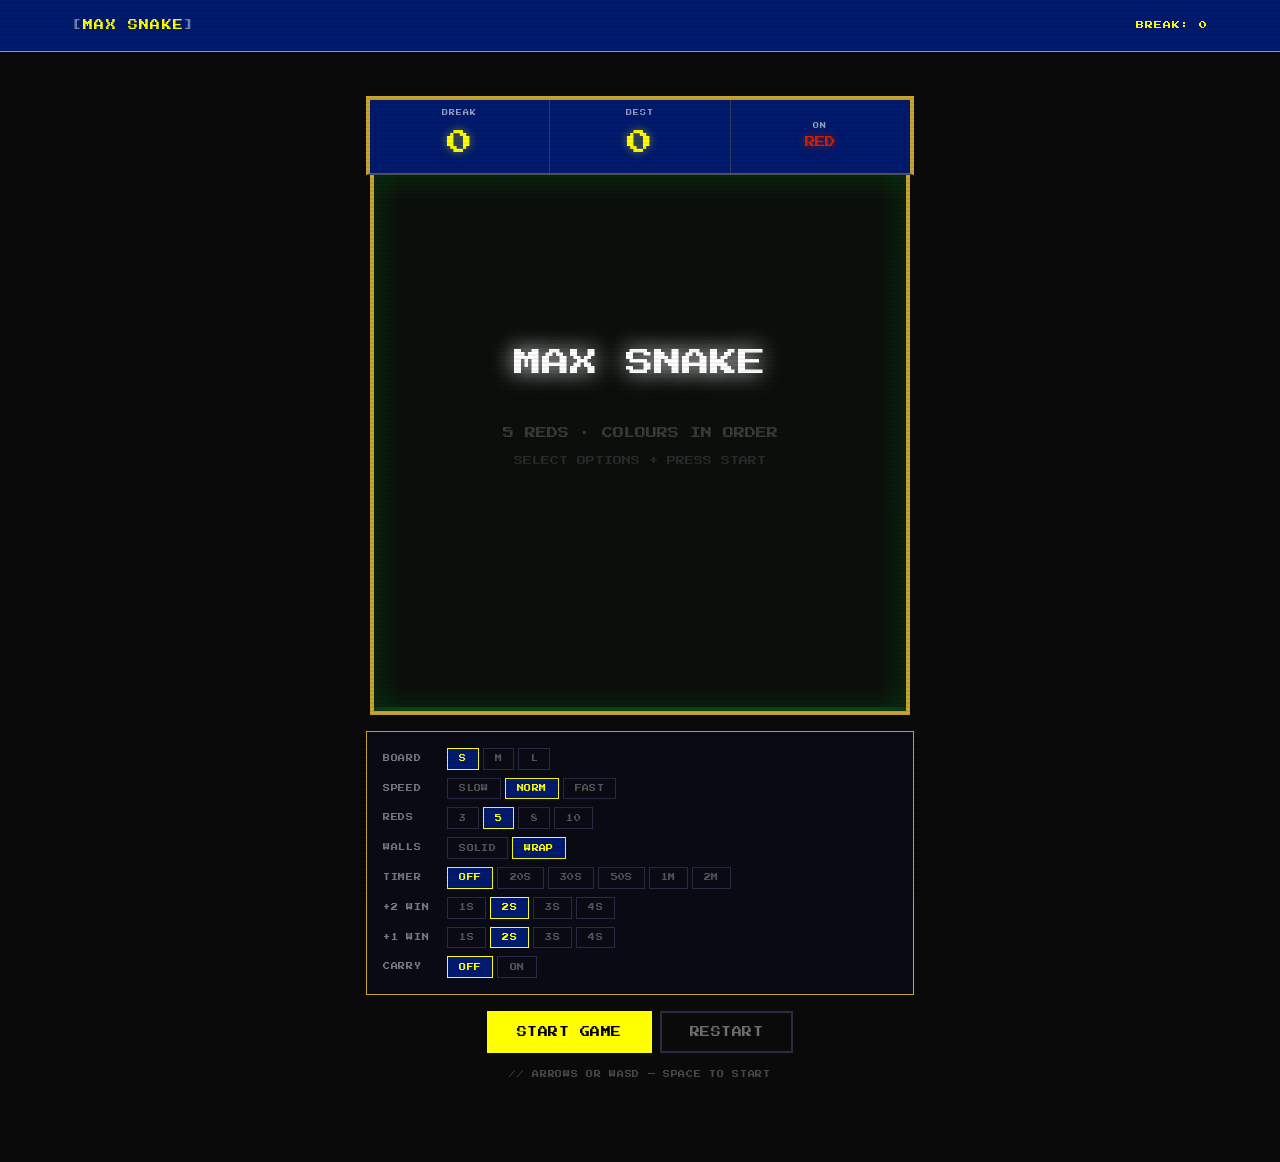
==== game.html @ b9a15874 "Add carry-over snake length between frames (CARRY setting) New CARRY OFF/ON setting in the settings " ====
<!DOCTYPE html>
<html lang="en">
<head>
  <meta charset="UTF-8">
  <meta name="viewport" content="width=device-width, initial-scale=1.0, user-scalable=no">
  <meta name="description" content="Play MAX SNAKE — snooker-themed snake game for web and mobile.">
  <title>MAX SNAKE — Play</title>
  <link rel="preconnect" href="https://fonts.googleapis.com">
  <link rel="preconnect" href="https://fonts.gstatic.com" crossorigin>
  <link href="https://fonts.googleapis.com/css2?family=Press+Start+2P&family=Roboto+Mono:wght@300;400;500&display=swap" rel="stylesheet">
  <link rel="stylesheet" href="styles.css">
  <link rel="stylesheet" href="game.css">
</head>
<body class="game-page">

  <header class="site-header site-header--scrolled" role="banner">
    <nav class="nav-container" aria-label="Game navigation">
      <a href="index.html" class="nav-logo" aria-label="Back to home">
        <span class="logo-bracket">[</span>MAX SNAKE<span class="logo-bracket">]</span>
      </a>
      <div class="nav-game-score" aria-live="polite">
        BREAK: <span id="nav-score-val">0</span>
      </div>
    </nav>
  </header>

  <main class="game-main">
    <div class="game-wrapper">

      <div class="score-bar">
        <div class="score-item">
          <span class="score-label">BREAK</span>
          <span class="score-value" id="score-val">0</span>
        </div>
        <div class="score-item">
          <span class="score-label">BEST</span>
          <span class="score-value" id="hi-val">0</span>
        </div>
        <div class="score-item">
          <span class="score-label">ON</span>
          <span class="score-value score-value--on" id="on-val">RED</span>
        </div>
      </div>

      <div class="canvas-wrap">
        <canvas id="game-canvas" aria-label="Snake game board"></canvas>
      </div>

      <div class="settings-panel">
        <div class="setting-row">
          <span class="setting-label">BOARD</span>
          <div class="setting-options" role="group" aria-label="Board size">
            <button class="setting-btn setting-btn--active" data-setting="size" data-value="small">S</button>
            <button class="setting-btn" data-setting="size" data-value="medium">M</button>
            <button class="setting-btn" data-setting="size" data-value="large">L</button>
          </div>
        </div>
        <div class="setting-row">
          <span class="setting-label">SPEED</span>
          <div class="setting-options" role="group" aria-label="Game speed">
            <button class="setting-btn" data-setting="speed" data-value="slow">SLOW</button>
            <button class="setting-btn setting-btn--active" data-setting="speed" data-value="normal">NORM</button>
            <button class="setting-btn" data-setting="speed" data-value="fast">FAST</button>
          </div>
        </div>
        <div class="setting-row">
          <span class="setting-label">REDS</span>
          <div class="setting-options" role="group" aria-label="Number of reds">
            <button class="setting-btn" data-setting="reds" data-value="3">3</button>
            <button class="setting-btn setting-btn--active" data-setting="reds" data-value="5">5</button>
            <button class="setting-btn" data-setting="reds" data-value="8">8</button>
            <button class="setting-btn" data-setting="reds" data-value="10">10</button>
          </div>
        </div>
        <div class="setting-row">
          <span class="setting-label">WALLS</span>
          <div class="setting-options" role="group" aria-label="Wall behaviour">
            <button class="setting-btn" data-setting="walls" data-value="solid">SOLID</button>
            <button class="setting-btn setting-btn--active" data-setting="walls" data-value="wrap">WRAP</button>
          </div>
        </div>
        <div class="setting-row">
          <span class="setting-label">TIMER</span>
          <div class="setting-options" role="group" aria-label="Countdown timer">
            <button class="setting-btn setting-btn--active" data-setting="timer" data-value="0">OFF</button>
            <button class="setting-btn" data-setting="timer" data-value="20">20S</button>
            <button class="setting-btn" data-setting="timer" data-value="30">30S</button>
            <button class="setting-btn" data-setting="timer" data-value="50">50S</button>
            <button class="setting-btn" data-setting="timer" data-value="60">1M</button>
            <button class="setting-btn" data-setting="timer" data-value="120">2M</button>
          </div>
        </div>
        <div class="setting-row">
          <span class="setting-label">+2 WIN</span>
          <div class="setting-options" role="group" aria-label="+2 bonus window in seconds">
            <button class="setting-btn" data-setting="speedT1" data-value="1">1S</button>
            <button class="setting-btn setting-btn--active" data-setting="speedT1" data-value="2">2S</button>
            <button class="setting-btn" data-setting="speedT1" data-value="3">3S</button>
            <button class="setting-btn" data-setting="speedT1" data-value="4">4S</button>
          </div>
        </div>
        <div class="setting-row">
          <span class="setting-label">+1 WIN</span>
          <div class="setting-options" role="group" aria-label="+1 bonus window in seconds">
            <button class="setting-btn" data-setting="speedT2" data-value="1">1S</button>
            <button class="setting-btn setting-btn--active" data-setting="speedT2" data-value="2">2S</button>
            <button class="setting-btn" data-setting="speedT2" data-value="3">3S</button>
            <button class="setting-btn" data-setting="speedT2" data-value="4">4S</button>
          </div>
        </div>
        <div class="setting-row">
          <span class="setting-label">CARRY</span>
          <div class="setting-options" role="group" aria-label="Carry snake length between frames">
            <button class="setting-btn setting-btn--active" data-setting="carry" data-value="off">OFF</button>
            <button class="setting-btn" data-setting="carry" data-value="on">ON</button>
          </div>
        </div>
      </div>

      <div class="game-controls">
        <button class="btn btn--primary" id="action-btn">START GAME</button>
        <button class="btn btn--ghost" id="restart-btn" hidden>RESTART</button>
      </div>

      <div class="dpad" aria-label="Directional controls">
        <button class="dpad-btn dpad-up"    data-dir="up"    aria-label="Move up">&#9650;</button>
        <button class="dpad-btn dpad-left"  data-dir="left"  aria-label="Move left">&#9668;</button>
        <button class="dpad-btn dpad-right" data-dir="right" aria-label="Move right">&#9658;</button>
        <button class="dpad-btn dpad-down"  data-dir="down"  aria-label="Move down">&#9660;</button>
      </div>

      <p class="kb-hint">// ARROWS OR WASD &mdash; SPACE TO START</p>

    </div>
  </main>

  <script src="game.js"></script>
</body>
</html>
---- styles.css ----
/* ============================================================
   Design Tokens
   ============================================================ */
:root {
  --color-bg:         #0a0a0a;
  --color-surface:    #111111;
  --color-surface-2:  #1a1a1a;
  --color-border:     #222222;
  --color-snake:      #00ff41;
  --color-snake-dim:  #00cc33;
  --color-accent:     #ff4136;
  --color-cyan:       #00aaff;
  --color-text:       #e8e8e8;
  --color-text-muted: #666666;

  --font-pixel: 'Press Start 2P', monospace;
  --font-body:  'Roboto Mono', monospace;

  --space-xs:  0.25rem;
  --space-sm:  0.5rem;
  --space-md:  1rem;
  --space-lg:  2rem;
  --space-xl:  4rem;
  --space-2xl: 8rem;

  --max-width:   1200px;
  --nav-height:  64px;

  --glow-snake:  0 0 8px var(--color-snake), 0 0 24px rgba(0, 255, 65, 0.4);
  --glow-accent: 0 0 8px var(--color-accent), 0 0 24px rgba(255, 65, 54, 0.4);

  --transition-fast: 150ms ease;
  --transition-base: 300ms ease;
}

/* ============================================================
   Reset & Base
   ============================================================ */
*, *::before, *::after {
  box-sizing: border-box;
  margin: 0;
  padding: 0;
}

html {
  scroll-behavior: smooth;
  font-size: 16px;
}

body {
  background-color: var(--color-bg);
  color: var(--color-text);
  font-family: var(--font-body);
  font-weight: 400;
  line-height: 1.7;
  -webkit-font-smoothing: antialiased;
  overflow-x: hidden;
  position: relative;
}

/* Scanline texture overlay */
body::before {
  content: '';
  position: fixed;
  inset: 0;
  background: repeating-linear-gradient(
    to bottom,
    transparent,
    transparent 2px,
    rgba(0, 0, 0, 0.06) 2px,
    rgba(0, 0, 0, 0.06) 4px
  );
  pointer-events: none;
  z-index: 999;
}

img, canvas {
  display: block;
  max-width: 100%;
}

a {
  color: var(--color-snake);
  text-decoration: none;
  transition: color var(--transition-fast), text-shadow var(--transition-fast);
}

a:hover,
a:focus-visible {
  color: #fff;
  text-shadow: var(--glow-snake);
}

a:focus-visible {
  outline: 2px solid var(--color-snake);
  outline-offset: 3px;
}

ul { list-style: none; }

.sr-only {
  position: absolute;
  width: 1px;
  height: 1px;
  padding: 0;
  margin: -1px;
  overflow: hidden;
  clip: rect(0, 0, 0, 0);
  white-space: nowrap;
  border: 0;
}

/* ============================================================
   Layout Utilities
   ============================================================ */
.container {
  width: 100%;
  max-width: var(--max-width);
  margin-inline: auto;
  padding-inline: var(--space-lg);
}

/* ============================================================
   Buttons
   ============================================================ */
.btn {
  display: inline-block;
  font-family: var(--font-pixel);
  font-size: 0.625rem;
  letter-spacing: 0.05em;
  padding: 0.875rem 1.75rem;
  border: 2px solid transparent;
  cursor: pointer;
  transition:
    box-shadow var(--transition-fast),
    transform var(--transition-fast),
    background-color var(--transition-fast);
  text-align: center;
  line-height: 1;
}

.btn--primary {
  background-color: var(--color-snake);
  color: #000;
  border-color: var(--color-snake);
}

.btn--primary:hover,
.btn--primary:focus-visible {
  box-shadow: var(--glow-snake);
  transform: translateY(-2px);
  color: #000;
  text-shadow: none;
}

.btn--primary:focus-visible {
  outline: 2px solid #fff;
  outline-offset: 3px;
}

.btn--primary:active {
  transform: translateY(0);
}

.btn--outline {
  background: transparent;
  color: var(--color-snake);
  border-color: var(--color-snake);
}

.btn--outline:hover,
.btn--outline:focus-visible {
  background: rgba(0, 255, 65, 0.08);
  box-shadow: var(--glow-snake);
  transform: translateY(-2px);
  color: var(--color-snake);
  text-shadow: none;
}

.btn--outline:active {
  transform: translateY(0);
}

/* ============================================================
   Navigation
   ============================================================ */
.site-header {
  position: fixed;
  top: 0;
  left: 0;
  right: 0;
  z-index: 100;
  height: var(--nav-height);
  display: flex;
  align-items: center;
  border-bottom: 1px solid transparent;
  transition:
    background-color var(--transition-base),
    border-color var(--transition-base),
    backdrop-filter var(--transition-base),
    height var(--transition-base);
}

.site-header--scrolled {
  background-color: rgba(10, 10, 10, 0.92);
  border-color: var(--color-border);
  backdrop-filter: blur(8px);
  -webkit-backdrop-filter: blur(8px);
  height: 52px;
}

.nav-container {
  display: flex;
  align-items: center;
  justify-content: space-between;
  width: 100%;
  max-width: var(--max-width);
  margin-inline: auto;
  padding-inline: var(--space-lg);
}

.nav-logo {
  font-family: var(--font-pixel);
  font-size: 0.625rem;
  color: var(--color-snake);
  letter-spacing: 0.1em;
  text-shadow: var(--glow-snake);
  white-space: nowrap;
}

.logo-bracket {
  color: var(--color-text-muted);
}

.nav-links {
  display: none;
  gap: var(--space-lg);
}

.nav-links a {
  font-family: var(--font-pixel);
  font-size: 0.5rem;
  letter-spacing: 0.1em;
  color: var(--color-text-muted);
  text-transform: uppercase;
  transition: color var(--transition-fast);
}

.nav-links a:hover,
.nav-links a:focus-visible {
  color: var(--color-snake);
  text-shadow: var(--glow-snake);
}

.nav-toggle {
  display: flex;
  flex-direction: column;
  justify-content: space-between;
  width: 24px;
  height: 18px;
  background: none;
  border: none;
  cursor: pointer;
  padding: 0;
}

.hamburger-line {
  display: block;
  width: 100%;
  height: 2px;
  background-color: var(--color-snake);
  transition: transform var(--transition-base), opacity var(--transition-base);
}

.nav-toggle[aria-expanded="true"] .hamburger-line:nth-child(1) {
  transform: translateY(8px) rotate(45deg);
}
.nav-toggle[aria-expanded="true"] .hamburger-line:nth-child(2) {
  opacity: 0;
}
.nav-toggle[aria-expanded="true"] .hamburger-line:nth-child(3) {
  transform: translateY(-8px) rotate(-45deg);
}

/* Mobile nav open state */
.nav-links--open {
  display: flex;
  flex-direction: column;
  position: fixed;
  top: var(--nav-height);
  left: 0;
  right: 0;
  background-color: var(--color-surface);
  border-bottom: 1px solid var(--color-border);
  padding: var(--space-lg);
  gap: var(--space-lg);
  z-index: 99;
}

@media (min-width: 768px) {
  .nav-links {
    display: flex;
  }
  .nav-toggle {
    display: none;
  }
  .nav-links--open {
    position: static;
    flex-direction: row;
    background: none;
    border: none;
    padding: 0;
  }
}

/* ============================================================
   Hero
   ============================================================ */
.hero {
  min-height: 100vh;
  padding-top: var(--nav-height);
  display: grid;
  grid-template-columns: 1fr;
  align-items: center;
  gap: var(--space-xl);
  max-width: var(--max-width);
  margin-inline: auto;
  padding-inline: var(--space-lg);
  padding-bottom: var(--space-xl);
}

.hero-content {
  display: flex;
  flex-direction: column;
  align-items: flex-start;
  gap: var(--space-md);
}

.hero-eyebrow {
  font-family: var(--font-pixel);
  font-size: 0.5rem;
  color: var(--color-text-muted);
  letter-spacing: 0.15em;
}

.hero-title {
  font-family: var(--font-pixel);
  font-size: clamp(1.75rem, 6vw, 4rem);
  color: var(--color-snake);
  text-shadow: var(--glow-snake);
  letter-spacing: 0.05em;
  line-height: 1.4;
}

.hero-tagline {
  font-family: var(--font-pixel);
  font-size: clamp(0.625rem, 2vw, 0.875rem);
  color: var(--color-text);
  line-height: 1.8;
}

.accent {
  color: var(--color-accent);
  text-shadow: var(--glow-accent);
}

.hero-sub {
  font-size: 0.875rem;
  color: var(--color-text-muted);
  font-weight: 300;
}

.hero-actions {
  display: flex;
  flex-wrap: wrap;
  gap: var(--space-sm);
  margin-top: var(--space-sm);
}

.hero-canvas-wrapper {
  width: 100%;
  height: 280px;
  border: 1px solid var(--color-border);
  position: relative;
  overflow: hidden;
}

.hero-canvas-wrapper::after {
  content: '';
  position: absolute;
  inset: 0;
  background:
    linear-gradient(to right, var(--color-bg) 0%, transparent 5%),
    linear-gradient(to left, var(--color-bg) 0%, transparent 5%),
    linear-gradient(to bottom, var(--color-bg) 0%, transparent 5%),
    linear-gradient(to top, var(--color-bg) 0%, transparent 5%);
  pointer-events: none;
}

#snake-canvas {
  width: 100%;
  height: 100%;
}

@media (min-width: 768px) {
  .hero {
    grid-template-columns: 1fr 1fr;
    padding-bottom: 0;
  }

  .hero-canvas-wrapper {
    height: 420px;
  }
}

@media (min-width: 1024px) {
  .hero-canvas-wrapper {
    height: 500px;
  }
}

/* ============================================================
   Features
   ============================================================ */
.features {
  padding-block: var(--space-2xl);
  border-top: 1px solid var(--color-border);
}

.section-title {
  font-family: var(--font-pixel);
  font-size: clamp(0.75rem, 2.5vw, 1rem);
  color: var(--color-text-muted);
  letter-spacing: 0.2em;
  margin-bottom: var(--space-xl);
  text-align: center;
}

.features-grid {
  display: grid;
  grid-template-columns: repeat(auto-fit, minmax(240px, 1fr));
  gap: var(--space-md);
}

.feature-card {
  background: var(--color-surface);
  border: 1px solid var(--color-border);
  padding: var(--space-lg);
  display: flex;
  flex-direction: column;
  gap: var(--space-md);
  transition:
    border-color var(--transition-base),
    box-shadow var(--transition-base),
    transform var(--transition-base);
  opacity: 0;
  transform: translateY(24px);
}

.feature-card.visible {
  opacity: 1;
  transform: translateY(0);
}

.feature-card:hover {
  border-color: var(--color-snake);
  box-shadow: 0 0 0 1px var(--color-snake), var(--glow-snake);
  transform: translateY(-4px);
}

.feature-icon {
  font-size: 1.25rem;
  color: var(--color-snake);
  text-shadow: var(--glow-snake);
}

.feature-card h3 {
  font-family: var(--font-pixel);
  font-size: 0.625rem;
  color: var(--color-text);
  letter-spacing: 0.1em;
  line-height: 1.6;
}

.feature-card p {
  font-size: 0.8125rem;
  color: var(--color-text-muted);
  font-weight: 300;
  line-height: 1.8;
}

/* ============================================================
   CTA / Countdown
   ============================================================ */
.cta-section {
  padding-block: var(--space-2xl);
  border-top: 1px solid var(--color-border);
  text-align: center;
}

.cta-label {
  font-family: var(--font-pixel);
  font-size: 0.5rem;
  color: var(--color-text-muted);
  letter-spacing: 0.15em;
  margin-bottom: var(--space-lg);
}

.countdown {
  display: flex;
  align-items: center;
  justify-content: center;
  gap: var(--space-sm);
  margin-bottom: var(--space-xl);
  flex-wrap: wrap;
}

.countdown-unit {
  display: flex;
  flex-direction: column;
  align-items: center;
  gap: var(--space-xs);
}

.countdown-number {
  font-family: var(--font-pixel);
  font-size: clamp(1.75rem, 5vw, 3.5rem);
  color: var(--color-snake);
  text-shadow: var(--glow-snake);
  display: block;
  min-width: 2ch;
  text-align: center;
  line-height: 1.2;
}

.countdown-label {
  font-family: var(--font-pixel);
  font-size: 0.4375rem;
  color: var(--color-text-muted);
  letter-spacing: 0.15em;
}

.countdown-sep {
  font-family: var(--font-pixel);
  font-size: clamp(1.5rem, 4vw, 3rem);
  color: var(--color-border);
  align-self: flex-start;
  padding-top: 0.1em;
}

.launch-live {
  font-family: var(--font-pixel);
  font-size: clamp(0.75rem, 2vw, 1.25rem);
  color: var(--color-snake);
  text-shadow: var(--glow-snake);
  letter-spacing: 0.1em;
}

.cta-title {
  font-family: var(--font-pixel);
  font-size: clamp(0.875rem, 3vw, 1.5rem);
  color: var(--color-text);
  letter-spacing: 0.1em;
  line-height: 1.6;
  margin-bottom: var(--space-md);
}

.cta-sub {
  font-size: 0.875rem;
  color: var(--color-text-muted);
  font-weight: 300;
  margin-bottom: var(--space-lg);
}

.signup-form {
  max-width: 560px;
  margin-inline: auto;
}

.form-row {
  display: flex;
  flex-direction: column;
  gap: var(--space-sm);
}

#email-input {
  background: var(--color-surface);
  border: 1px solid var(--color-border);
  color: var(--color-text);
  font-family: var(--font-body);
  font-size: 0.875rem;
  padding: 0.875rem 1rem;
  width: 100%;
  transition: border-color var(--transition-fast), box-shadow var(--transition-fast);
}

#email-input::placeholder {
  color: var(--color-text-muted);
}

#email-input:focus {
  outline: none;
  border-color: var(--color-snake);
  box-shadow: 0 0 0 2px rgba(0, 255, 65, 0.15);
}

#email-input:disabled {
  opacity: 0.5;
  cursor: not-allowed;
}

.form-feedback {
  margin-top: var(--space-sm);
  font-family: var(--font-pixel);
  font-size: 0.5rem;
  letter-spacing: 0.1em;
  min-height: 1.4em;
  line-height: 1.6;
}

.form-feedback--success {
  color: var(--color-snake);
  text-shadow: var(--glow-snake);
}

.form-feedback--error {
  color: var(--color-accent);
}

@media (min-width: 480px) {
  .form-row {
    flex-direction: row;
  }

  #email-input {
    flex: 1;
    min-width: 0;
  }
}

/* ============================================================
   Footer
   ============================================================ */
.site-footer {
  border-top: 1px solid var(--color-border);
  padding-block: var(--space-xl);
}

.site-footer .container {
  display: flex;
  flex-direction: column;
  align-items: center;
  gap: var(--space-md);
  text-align: center;
}

.footer-logo {
  font-family: var(--font-pixel);
  font-size: 0.75rem;
  color: var(--color-snake);
  letter-spacing: 0.15em;
  text-shadow: var(--glow-snake);
}

.footer-nav {
  display: flex;
  gap: var(--space-lg);
}

.footer-nav a {
  font-family: var(--font-pixel);
  font-size: 0.5rem;
  color: var(--color-text-muted);
  letter-spacing: 0.1em;
  text-transform: uppercase;
}

.footer-copy {
  font-size: 0.75rem;
  color: var(--color-text-muted);
  font-weight: 300;
}

.footer-credit {
  font-family: var(--font-pixel);
  font-size: 0.4375rem;
  color: var(--color-border);
  letter-spacing: 0.1em;
}

/* ============================================================
   Reduced Motion
   ============================================================ */
@media (prefers-reduced-motion: reduce) {
  html {
    scroll-behavior: auto;
  }

  *, *::before, *::after {
    animation-duration: 0.01ms !important;
    animation-iteration-count: 1 !important;
    transition-duration: 0.01ms !important;
  }

  .feature-card {
    opacity: 1;
    transform: none;
  }

  .hero-canvas-wrapper {
    display: none;
  }
}
---- game.css ----
/* ============================================================
   Game Page Layout
   ============================================================ */
.game-main {
  padding-top: var(--nav-height);
  min-height: 100vh;
  display: flex;
  align-items: flex-start;
  justify-content: center;
  padding-bottom: var(--space-xl);
}

.game-wrapper {
  display: flex;
  flex-direction: column;
  align-items: center;
  gap: 0;
  width: 100%;
  max-width: 580px;
  padding: var(--space-md);
  padding-top: var(--space-lg);
}

/* ============================================================
   Nav — Teletext blue override for game page
   ============================================================ */
.game-page .site-header--scrolled {
  background-color: #001a6e;
  border-bottom-color: #c8a530;
  backdrop-filter: none;
  -webkit-backdrop-filter: none;
}

.game-page .nav-logo {
  color: #ffff00;
  text-shadow: none;
  letter-spacing: 0.12em;
}

.game-page .logo-bracket {
  color: rgba(255, 255, 255, 0.45);
}

.game-page .nav-game-score {
  color: #ffff00;
  letter-spacing: 0.12em;
}

/* ============================================================
   Score Bar — above the canvas, merges into cushion border
   ============================================================ */
.score-bar {
  display: flex;
  align-items: stretch;
  width: 100%;
  background: #001a6e;
  border: 4px solid #c8a530;
  border-bottom: 2px solid rgba(200, 165, 48, 0.4);
}

.score-item {
  flex: 1;
  display: flex;
  flex-direction: column;
  align-items: center;
  justify-content: center;
  gap: 0.2rem;
  padding: 0.5rem 0.25rem;
  border-right: 1px solid rgba(200, 165, 48, 0.25);
}

.score-item:last-child {
  border-right: none;
}

.score-label {
  font-family: var(--font-pixel);
  font-size: 0.375rem;
  color: rgba(255, 255, 255, 0.6);
  letter-spacing: 0.15em;
}

.score-value {
  font-family: var(--font-pixel);
  font-size: clamp(1.1rem, 4.5vw, 1.6rem);
  color: #ffff00;
  text-shadow: 0 0 8px rgba(255, 255, 0, 0.5);
  min-width: 3ch;
  text-align: center;
}

.score-value--on {
  font-size: clamp(0.45rem, 2.2vw, 0.65rem);
  min-width: 5ch;
  color: #cc2200;
  text-shadow: none;
  transition: color 0.2s ease;
}

/* ============================================================
   Canvas — green baize with gold cushion
   ============================================================ */
.canvas-wrap {
  width: 100%;
  aspect-ratio: 1 / 1;
  max-width: 540px;
  border: 4px solid #c8a530;
  border-top: none;
  position: relative;
  overflow: hidden;
  touch-action: none;
  background: #0d4d1a;
}

.canvas-wrap::after {
  content: '';
  position: absolute;
  inset: 0;
  background:
    linear-gradient(to right,  rgba(10, 50, 15, 0.5) 0%, transparent 5%),
    linear-gradient(to left,   rgba(10, 50, 15, 0.5) 0%, transparent 5%),
    linear-gradient(to bottom, rgba(10, 50, 15, 0.5) 0%, transparent 5%),
    linear-gradient(to top,    rgba(10, 50, 15, 0.5) 0%, transparent 5%);
  pointer-events: none;
}

#game-canvas {
  width: 100%;
  height: 100%;
  display: block;
  cursor: crosshair;
}

/* ============================================================
   Settings Panel
   ============================================================ */
.settings-panel {
  display: flex;
  flex-direction: column;
  gap: 0.5rem;
  width: 100%;
  margin-top: var(--space-md);
  padding: var(--space-md);
  background: #0a0a14;
  border: 1px solid #c8a530;
}

.setting-row {
  display: flex;
  align-items: center;
  gap: var(--space-md);
}

.setting-label {
  font-family: var(--font-pixel);
  font-size: 0.4375rem;
  color: rgba(255, 255, 255, 0.45);
  letter-spacing: 0.1em;
  min-width: 48px;
}

.setting-options {
  display: flex;
  gap: 0.25rem;
  flex-wrap: wrap;
}

.setting-btn {
  font-family: var(--font-pixel);
  font-size: 0.4375rem;
  padding: 0.4rem 0.7rem;
  background: transparent;
  border: 1px solid #2a2a44;
  color: rgba(255, 255, 255, 0.3);
  cursor: pointer;
  letter-spacing: 0.05em;
  transition:
    border-color var(--transition-fast),
    color var(--transition-fast),
    background-color var(--transition-fast);
}

.setting-btn:hover {
  border-color: #ffff00;
  color: #ffff00;
}

.setting-btn:focus-visible {
  outline: 2px solid #ffff00;
  outline-offset: 2px;
}

.setting-btn--active {
  background: #001a6e;
  border-color: #ffff00;
  color: #ffff00;
}

/* ============================================================
   Game Controls
   ============================================================ */
.game-controls {
  display: flex;
  gap: var(--space-sm);
  align-items: center;
  flex-wrap: wrap;
  justify-content: center;
  margin-top: var(--space-md);
}

.game-page .btn--primary {
  background-color: #ffff00;
  color: #000;
  border-color: #ffff00;
  box-shadow: none;
}

.game-page .btn--primary:hover,
.game-page .btn--primary:focus-visible {
  background-color: #ffff00;
  box-shadow: 0 0 14px rgba(255, 255, 0, 0.55);
  transform: translateY(-2px);
  color: #000;
  text-shadow: none;
}

.btn--ghost {
  background: transparent;
  color: rgba(255, 255, 255, 0.4);
  border-color: #2a2a44;
}

.btn--ghost:hover,
.btn--ghost:focus-visible {
  color: rgba(255, 255, 255, 0.8);
  border-color: rgba(255, 255, 255, 0.4);
  transform: none;
  box-shadow: none;
}

/* Disabled state — shown during 3s post-game lockout */
.btn:disabled {
  opacity: 0.35;
  cursor: not-allowed;
  pointer-events: none;
}

/* ============================================================
   D-Pad
   ============================================================ */
.dpad {
  display: grid;
  grid-template-areas:
    ".    up   ."
    "left .    right"
    ".    down .";
  grid-template-columns: repeat(3, 52px);
  grid-template-rows: repeat(3, 52px);
  gap: 4px;
  margin-top: var(--space-md);
}

.dpad-btn {
  font-size: 1rem;
  background: #0a0a14;
  border: 1px solid #c8a530;
  color: #ffff00;
  cursor: pointer;
  display: flex;
  align-items: center;
  justify-content: center;
  transition: background-color var(--transition-fast), box-shadow var(--transition-fast);
  -webkit-tap-highlight-color: transparent;
  user-select: none;
  touch-action: manipulation;
}

.dpad-btn:active,
.dpad-btn:focus-visible {
  background: rgba(255, 255, 0, 0.15);
  box-shadow: inset 0 0 0 1px #ffff00;
  outline: none;
}

.dpad-up    { grid-area: up; }
.dpad-left  { grid-area: left; }
.dpad-right { grid-area: right; }
.dpad-down  { grid-area: down; }

/* ============================================================
   Keyboard Hint
   ============================================================ */
.kb-hint {
  font-family: var(--font-pixel);
  font-size: 0.4375rem;
  color: rgba(255, 255, 255, 0.25);
  letter-spacing: 0.1em;
  text-align: center;
  line-height: 1.8;
  margin-top: var(--space-md);
}

/* ============================================================
   Nav Score (game page nav addition)
   ============================================================ */
.nav-game-score {
  font-family: var(--font-pixel);
  font-size: 0.5rem;
  color: var(--color-text-muted);
  letter-spacing: 0.1em;
}

/* ============================================================
   Responsive: show D-pad on touch, keyboard hint on pointer
   ============================================================ */
@media (min-width: 768px) {
  .dpad    { display: none; }
  .kb-hint { display: block; }
}

@media (max-width: 767px) {
  .kb-hint { display: none; }
  .dpad    { display: grid; }
}

/* ============================================================
   Reduced Motion
   ============================================================ */
@media (prefers-reduced-motion: reduce) {
  .canvas-wrap {
    border-color: #c8a530;
  }
}
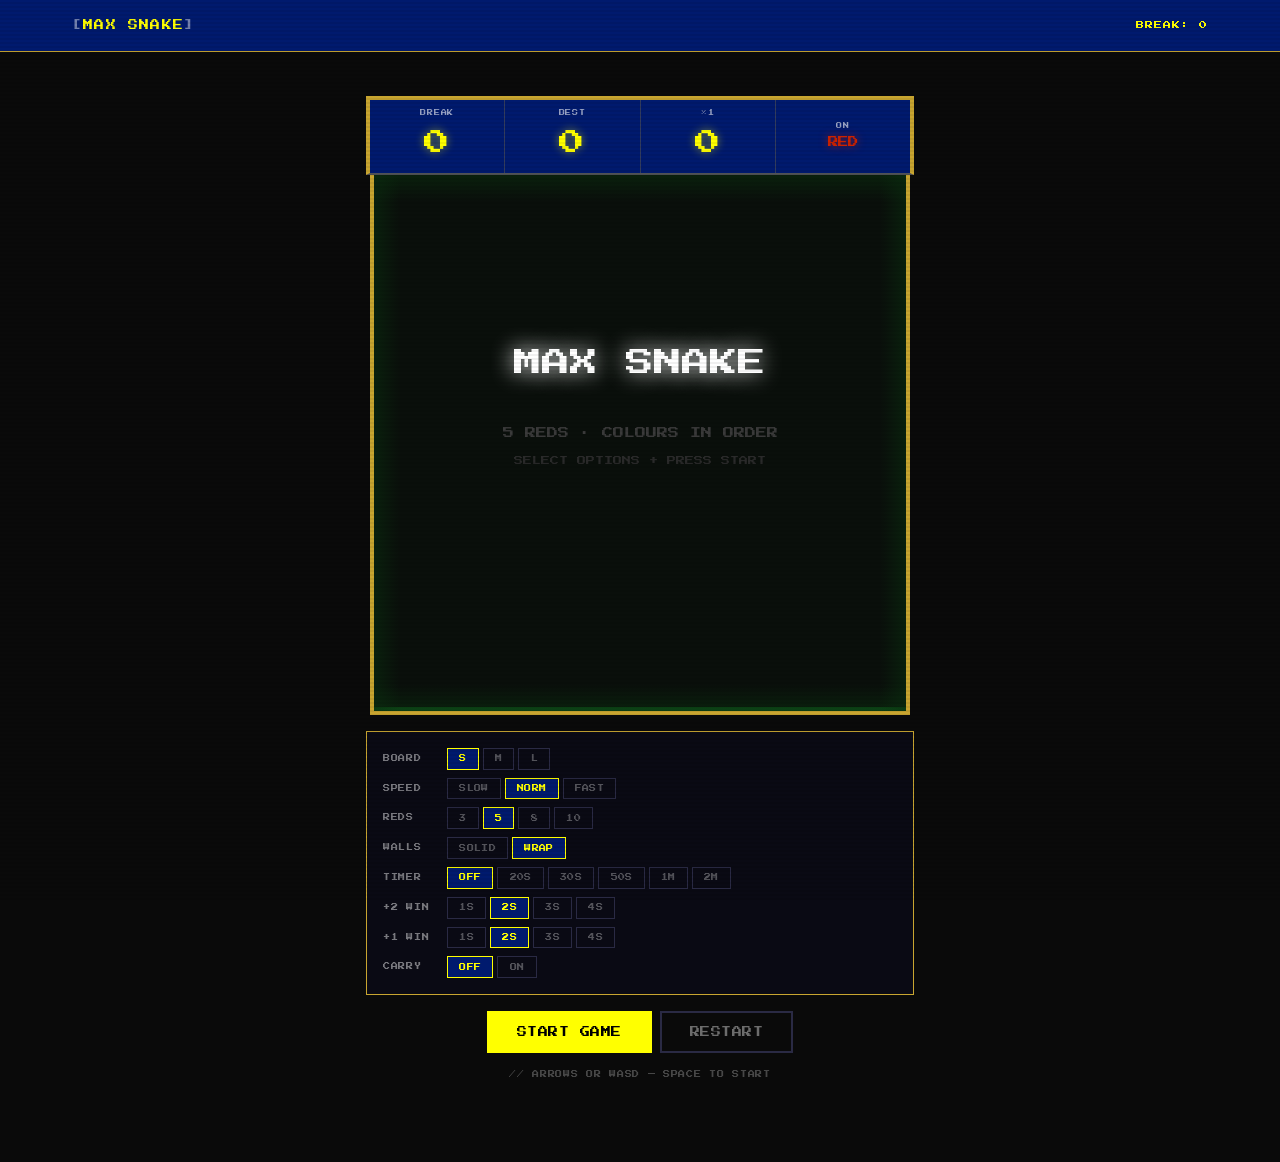
==== commit 152da07f: "Redesign HUD for carry mode; 1s end-screen lockout with tap hint Carry ON: score bar shows FRAME | S" ====
--- a/game.html
+++ b/game.html
@@ -29,12 +29,16 @@
 
       <div class="score-bar">
         <div class="score-item">
-          <span class="score-label">BREAK</span>
-          <span class="score-value" id="score-val">0</span>
+          <span class="score-label" id="hud-a-label">BREAK</span>
+          <span class="score-value" id="hud-a-val">0</span>
         </div>
         <div class="score-item">
-          <span class="score-label">BEST</span>
-          <span class="score-value" id="hi-val">0</span>
+          <span class="score-label" id="hud-b-label">BEST</span>
+          <span class="score-value" id="hud-b-val">0</span>
+        </div>
+        <div class="score-item" id="hud-c-item" hidden>
+          <span class="score-label" id="hud-c-label">&times;1</span>
+          <span class="score-value" id="hud-c-val">0</span>
         </div>
         <div class="score-item">
           <span class="score-label">ON</span>
@@ -45,6 +49,7 @@
       <div class="canvas-wrap">
         <canvas id="game-canvas" aria-label="Snake game board"></canvas>
       </div>
+      <p class="share-line" id="share-line" hidden></p>
 
       <div class="settings-panel">
         <div class="setting-row">
--- a/game.css
+++ b/game.css
@@ -1,3 +1,17 @@
+/* ============================================================
+   Share line — shown below canvas on carry-mode end screens
+   ============================================================ */
+.share-line {
+  font-family: 'Roboto Mono', monospace;
+  font-size: 0.68rem;
+  color: rgba(255, 255, 255, 0.38);
+  text-align: center;
+  letter-spacing: 0.1em;
+  margin: 0.35rem 0 0;
+  cursor: text;
+  user-select: all;
+}
+
 /* ============================================================
    Game Page Layout
    ============================================================ */
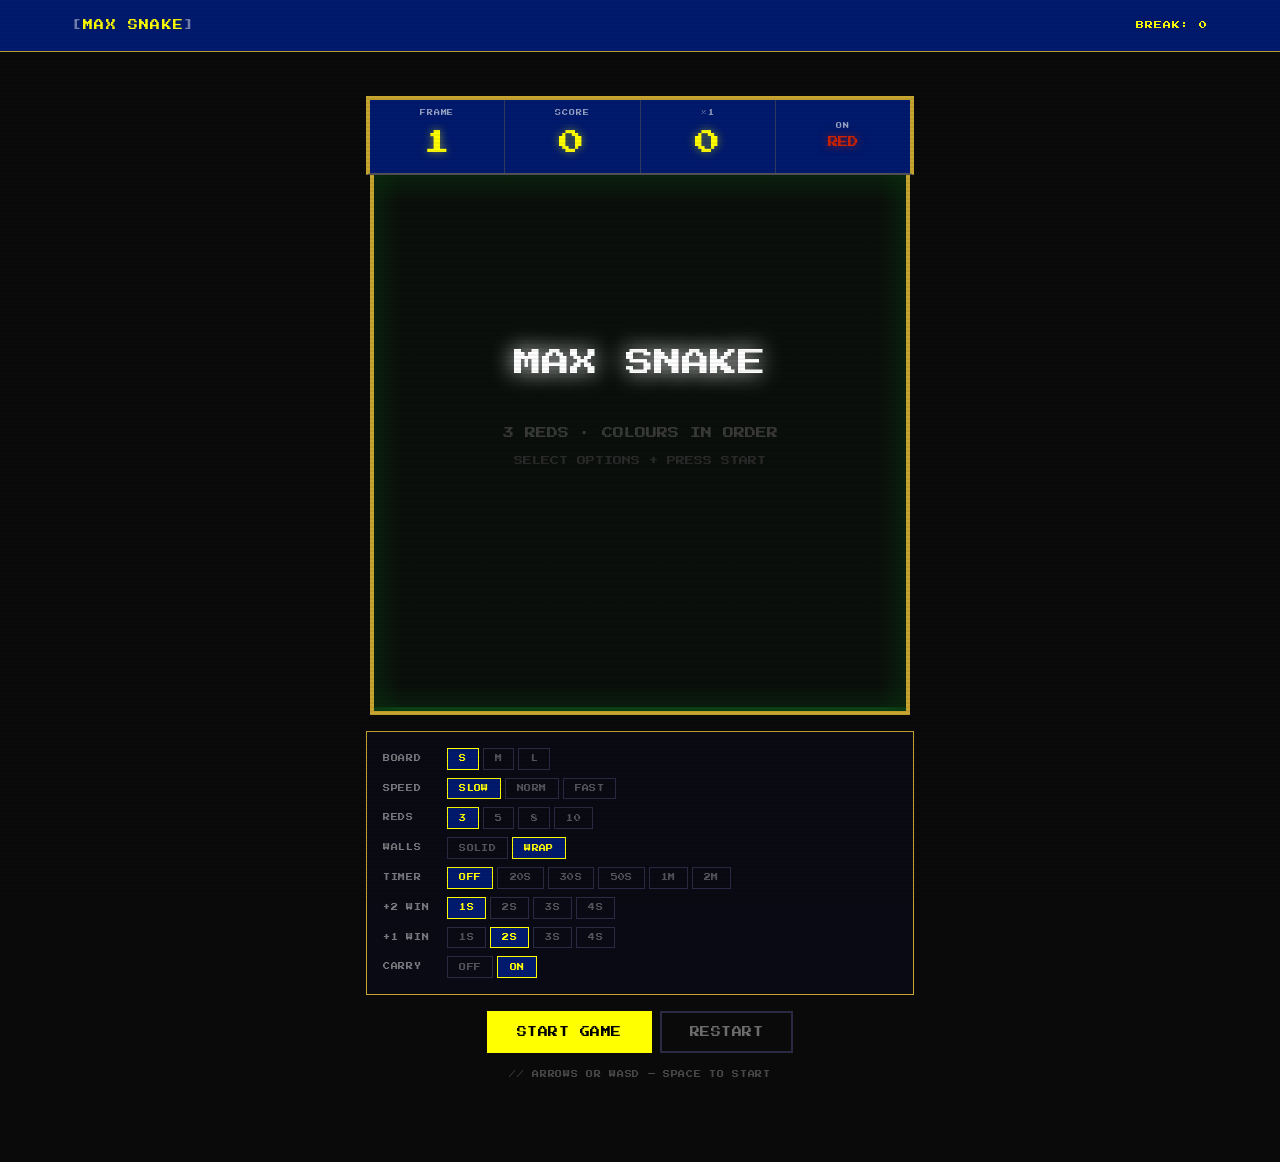
==== commit 5d7e764e: "Set default settings to the optimal config (slow, 3 reds, carry on, +2win 1s) https://claude.ai/code" ====
--- a/game.html
+++ b/game.html
@@ -63,16 +63,16 @@
         <div class="setting-row">
           <span class="setting-label">SPEED</span>
           <div class="setting-options" role="group" aria-label="Game speed">
-            <button class="setting-btn" data-setting="speed" data-value="slow">SLOW</button>
-            <button class="setting-btn setting-btn--active" data-setting="speed" data-value="normal">NORM</button>
+            <button class="setting-btn setting-btn--active" data-setting="speed" data-value="slow">SLOW</button>
+            <button class="setting-btn" data-setting="speed" data-value="normal">NORM</button>
             <button class="setting-btn" data-setting="speed" data-value="fast">FAST</button>
           </div>
         </div>
         <div class="setting-row">
           <span class="setting-label">REDS</span>
           <div class="setting-options" role="group" aria-label="Number of reds">
-            <button class="setting-btn" data-setting="reds" data-value="3">3</button>
-            <button class="setting-btn setting-btn--active" data-setting="reds" data-value="5">5</button>
+            <button class="setting-btn setting-btn--active" data-setting="reds" data-value="3">3</button>
+            <button class="setting-btn" data-setting="reds" data-value="5">5</button>
             <button class="setting-btn" data-setting="reds" data-value="8">8</button>
             <button class="setting-btn" data-setting="reds" data-value="10">10</button>
           </div>
@@ -98,8 +98,8 @@
         <div class="setting-row">
           <span class="setting-label">+2 WIN</span>
           <div class="setting-options" role="group" aria-label="+2 bonus window in seconds">
-            <button class="setting-btn" data-setting="speedT1" data-value="1">1S</button>
-            <button class="setting-btn setting-btn--active" data-setting="speedT1" data-value="2">2S</button>
+            <button class="setting-btn setting-btn--active" data-setting="speedT1" data-value="1">1S</button>
+            <button class="setting-btn" data-setting="speedT1" data-value="2">2S</button>
             <button class="setting-btn" data-setting="speedT1" data-value="3">3S</button>
             <button class="setting-btn" data-setting="speedT1" data-value="4">4S</button>
           </div>
@@ -116,8 +116,8 @@
         <div class="setting-row">
           <span class="setting-label">CARRY</span>
           <div class="setting-options" role="group" aria-label="Carry snake length between frames">
-            <button class="setting-btn setting-btn--active" data-setting="carry" data-value="off">OFF</button>
-            <button class="setting-btn" data-setting="carry" data-value="on">ON</button>
+            <button class="setting-btn" data-setting="carry" data-value="off">OFF</button>
+            <button class="setting-btn setting-btn--active" data-setting="carry" data-value="on">ON</button>
           </div>
         </div>
       </div>
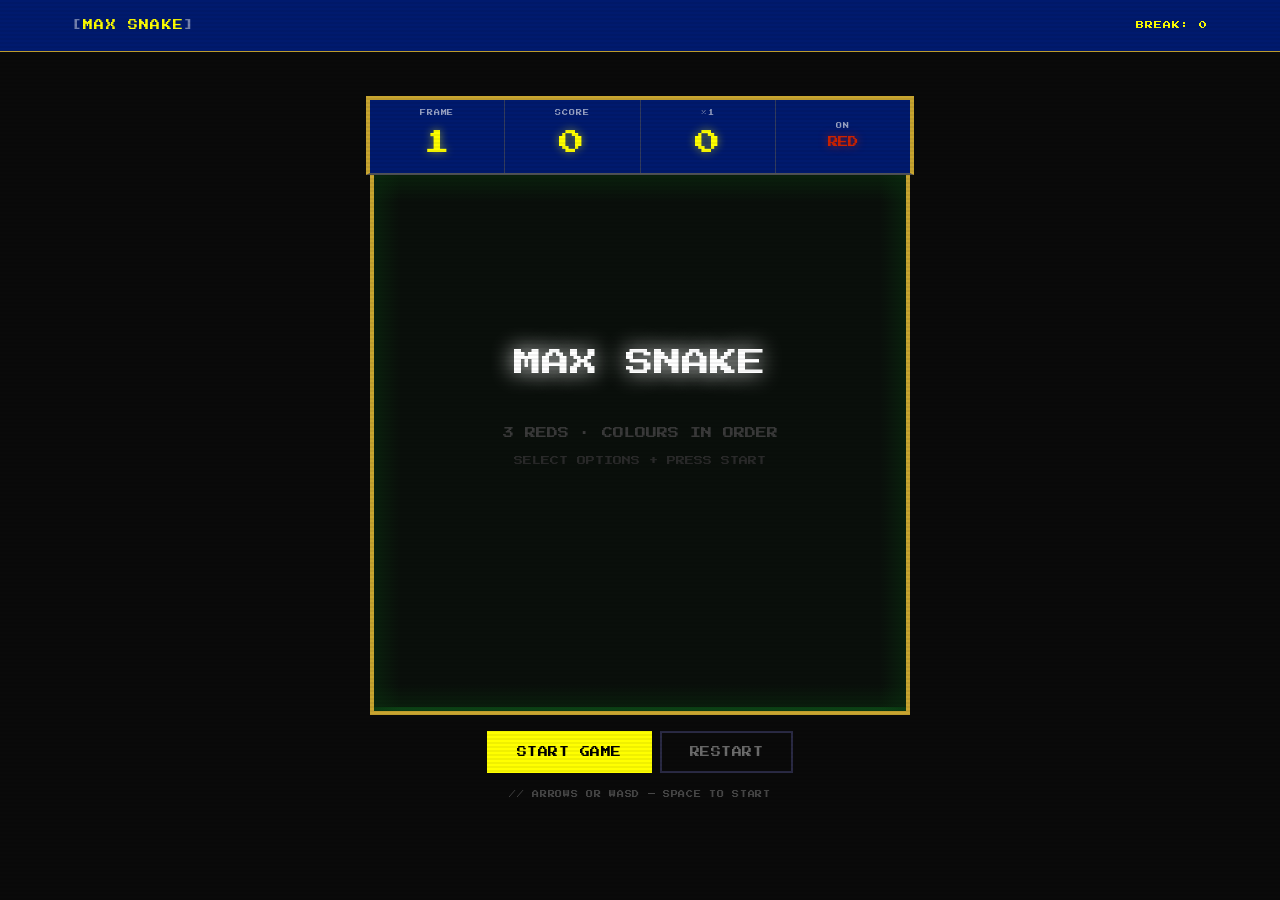
==== commit b27a6bf7: "Remove break stat, fix pot messages, strip settings UI - HUD now shows FRAME / SCORE / ×N multiplier" ====
--- a/game.html
+++ b/game.html
@@ -51,77 +51,6 @@
       </div>
       <p class="share-line" id="share-line" hidden></p>
 
-      <div class="settings-panel">
-        <div class="setting-row">
-          <span class="setting-label">BOARD</span>
-          <div class="setting-options" role="group" aria-label="Board size">
-            <button class="setting-btn setting-btn--active" data-setting="size" data-value="small">S</button>
-            <button class="setting-btn" data-setting="size" data-value="medium">M</button>
-            <button class="setting-btn" data-setting="size" data-value="large">L</button>
-          </div>
-        </div>
-        <div class="setting-row">
-          <span class="setting-label">SPEED</span>
-          <div class="setting-options" role="group" aria-label="Game speed">
-            <button class="setting-btn setting-btn--active" data-setting="speed" data-value="slow">SLOW</button>
-            <button class="setting-btn" data-setting="speed" data-value="normal">NORM</button>
-            <button class="setting-btn" data-setting="speed" data-value="fast">FAST</button>
-          </div>
-        </div>
-        <div class="setting-row">
-          <span class="setting-label">REDS</span>
-          <div class="setting-options" role="group" aria-label="Number of reds">
-            <button class="setting-btn setting-btn--active" data-setting="reds" data-value="3">3</button>
-            <button class="setting-btn" data-setting="reds" data-value="5">5</button>
-            <button class="setting-btn" data-setting="reds" data-value="8">8</button>
-            <button class="setting-btn" data-setting="reds" data-value="10">10</button>
-          </div>
-        </div>
-        <div class="setting-row">
-          <span class="setting-label">WALLS</span>
-          <div class="setting-options" role="group" aria-label="Wall behaviour">
-            <button class="setting-btn" data-setting="walls" data-value="solid">SOLID</button>
-            <button class="setting-btn setting-btn--active" data-setting="walls" data-value="wrap">WRAP</button>
-          </div>
-        </div>
-        <div class="setting-row">
-          <span class="setting-label">TIMER</span>
-          <div class="setting-options" role="group" aria-label="Countdown timer">
-            <button class="setting-btn setting-btn--active" data-setting="timer" data-value="0">OFF</button>
-            <button class="setting-btn" data-setting="timer" data-value="20">20S</button>
-            <button class="setting-btn" data-setting="timer" data-value="30">30S</button>
-            <button class="setting-btn" data-setting="timer" data-value="50">50S</button>
-            <button class="setting-btn" data-setting="timer" data-value="60">1M</button>
-            <button class="setting-btn" data-setting="timer" data-value="120">2M</button>
-          </div>
-        </div>
-        <div class="setting-row">
-          <span class="setting-label">+2 WIN</span>
-          <div class="setting-options" role="group" aria-label="+2 bonus window in seconds">
-            <button class="setting-btn setting-btn--active" data-setting="speedT1" data-value="1">1S</button>
-            <button class="setting-btn" data-setting="speedT1" data-value="2">2S</button>
-            <button class="setting-btn" data-setting="speedT1" data-value="3">3S</button>
-            <button class="setting-btn" data-setting="speedT1" data-value="4">4S</button>
-          </div>
-        </div>
-        <div class="setting-row">
-          <span class="setting-label">+1 WIN</span>
-          <div class="setting-options" role="group" aria-label="+1 bonus window in seconds">
-            <button class="setting-btn" data-setting="speedT2" data-value="1">1S</button>
-            <button class="setting-btn setting-btn--active" data-setting="speedT2" data-value="2">2S</button>
-            <button class="setting-btn" data-setting="speedT2" data-value="3">3S</button>
-            <button class="setting-btn" data-setting="speedT2" data-value="4">4S</button>
-          </div>
-        </div>
-        <div class="setting-row">
-          <span class="setting-label">CARRY</span>
-          <div class="setting-options" role="group" aria-label="Carry snake length between frames">
-            <button class="setting-btn" data-setting="carry" data-value="off">OFF</button>
-            <button class="setting-btn setting-btn--active" data-setting="carry" data-value="on">ON</button>
-          </div>
-        </div>
-      </div>
-
       <div class="game-controls">
         <button class="btn btn--primary" id="action-btn">START GAME</button>
         <button class="btn btn--ghost" id="restart-btn" hidden>RESTART</button>
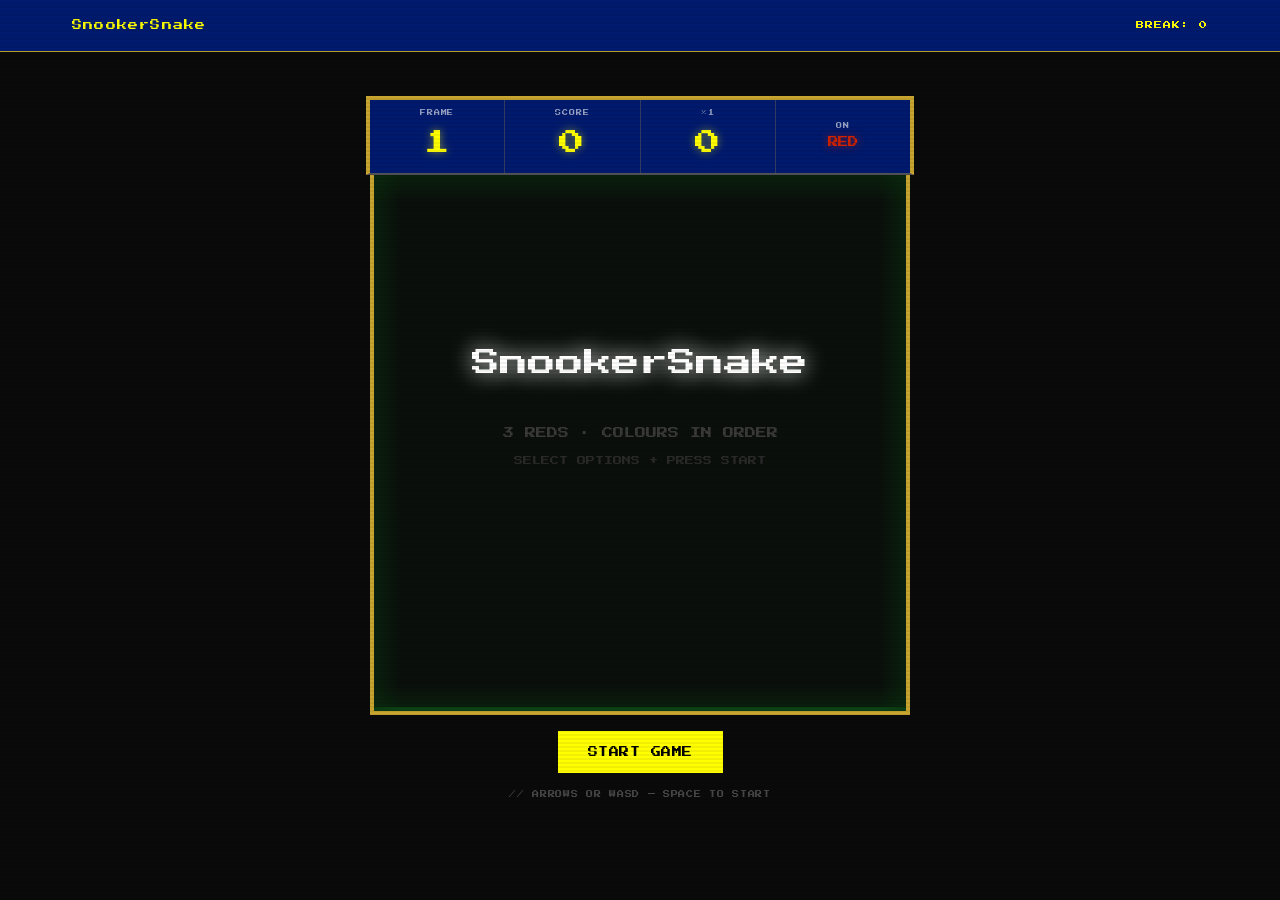
==== commit 68c84e75: "Rename to SnookerSnake, green header, fix black ball, remove d-pad - Game renamed from MAX SNAKE / S" ====
--- a/game.html
+++ b/game.html
@@ -3,8 +3,8 @@
 <head>
   <meta charset="UTF-8">
   <meta name="viewport" content="width=device-width, initial-scale=1.0, user-scalable=no">
-  <meta name="description" content="Play MAX SNAKE — snooker-themed snake game for web and mobile.">
-  <title>MAX SNAKE — Play</title>
+  <meta name="description" content="Play SnookerSnake — snooker-themed snake game for web and mobile.">
+  <title>SnookerSnake — Play</title>
   <link rel="preconnect" href="https://fonts.googleapis.com">
   <link rel="preconnect" href="https://fonts.gstatic.com" crossorigin>
   <link href="https://fonts.googleapis.com/css2?family=Press+Start+2P&family=Roboto+Mono:wght@300;400;500&display=swap" rel="stylesheet">
@@ -16,7 +16,7 @@
   <header class="site-header site-header--scrolled" role="banner">
     <nav class="nav-container" aria-label="Game navigation">
       <a href="index.html" class="nav-logo" aria-label="Back to home">
-        <span class="logo-bracket">[</span>MAX SNAKE<span class="logo-bracket">]</span>
+        SnookerSnake
       </a>
       <div class="nav-game-score" aria-live="polite">
         BREAK: <span id="nav-score-val">0</span>
@@ -53,14 +53,6 @@
 
       <div class="game-controls">
         <button class="btn btn--primary" id="action-btn">START GAME</button>
-        <button class="btn btn--ghost" id="restart-btn" hidden>RESTART</button>
-      </div>
-
-      <div class="dpad" aria-label="Directional controls">
-        <button class="dpad-btn dpad-up"    data-dir="up"    aria-label="Move up">&#9650;</button>
-        <button class="dpad-btn dpad-left"  data-dir="left"  aria-label="Move left">&#9668;</button>
-        <button class="dpad-btn dpad-right" data-dir="right" aria-label="Move right">&#9658;</button>
-        <button class="dpad-btn dpad-down"  data-dir="down"  aria-label="Move down">&#9660;</button>
       </div>
 
       <p class="kb-hint">// ARROWS OR WASD &mdash; SPACE TO START</p>
--- a/styles.css
+++ b/styles.css
@@ -202,10 +202,8 @@
 }
 
 .site-header--scrolled {
-  background-color: rgba(10, 10, 10, 0.92);
+  background-color: #0d4d1a;
   border-color: var(--color-border);
-  backdrop-filter: blur(8px);
-  -webkit-backdrop-filter: blur(8px);
   height: 52px;
 }
 
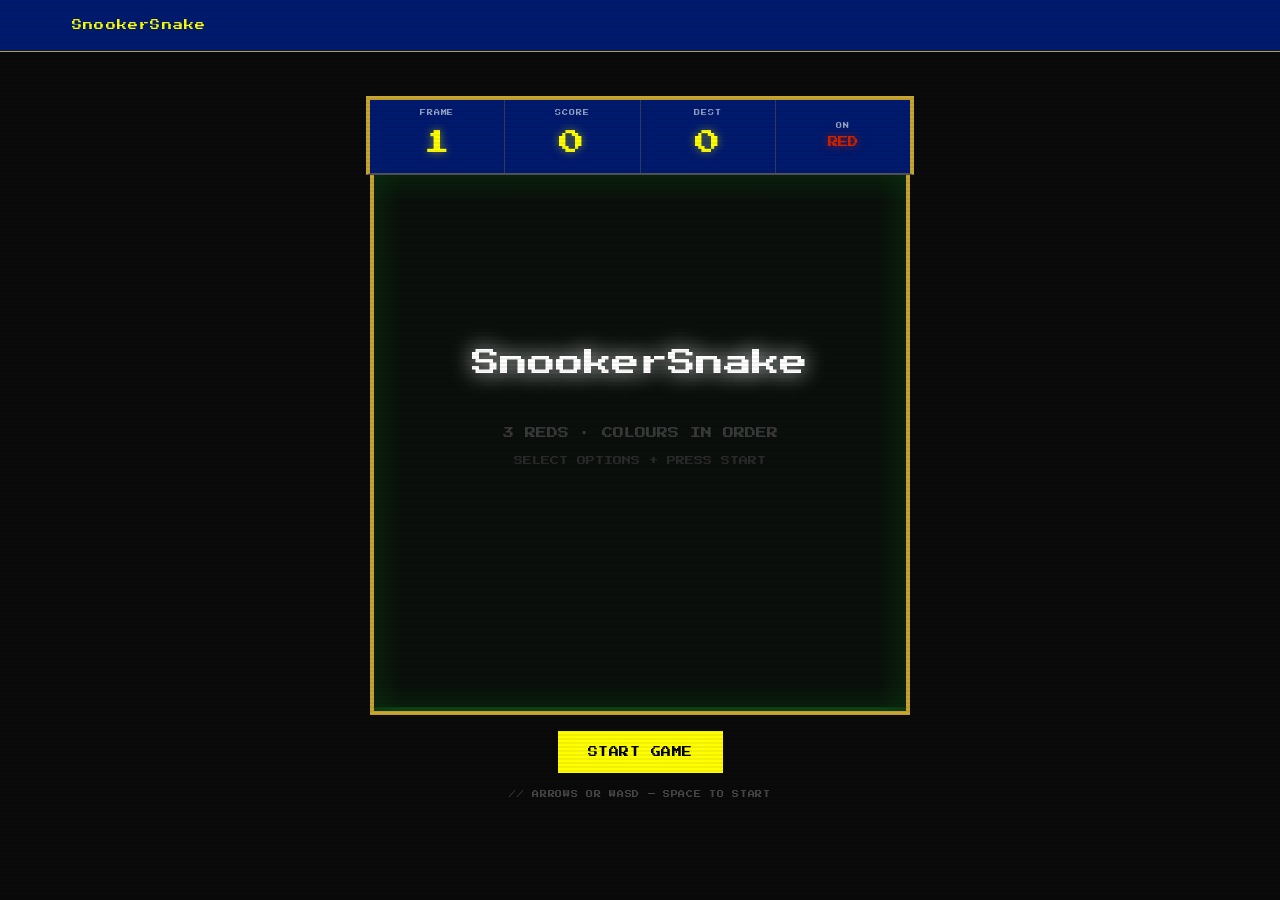
==== commit d4d6eeb1: "Remove BREAK nav label, use full Frame N title, add score breakdown between frames - Remove BREAK: N" ====
--- a/game.html
+++ b/game.html
@@ -18,9 +18,6 @@
       <a href="index.html" class="nav-logo" aria-label="Back to home">
         SnookerSnake
       </a>
-      <div class="nav-game-score" aria-live="polite">
-        BREAK: <span id="nav-score-val">0</span>
-      </div>
     </nav>
   </header>
 
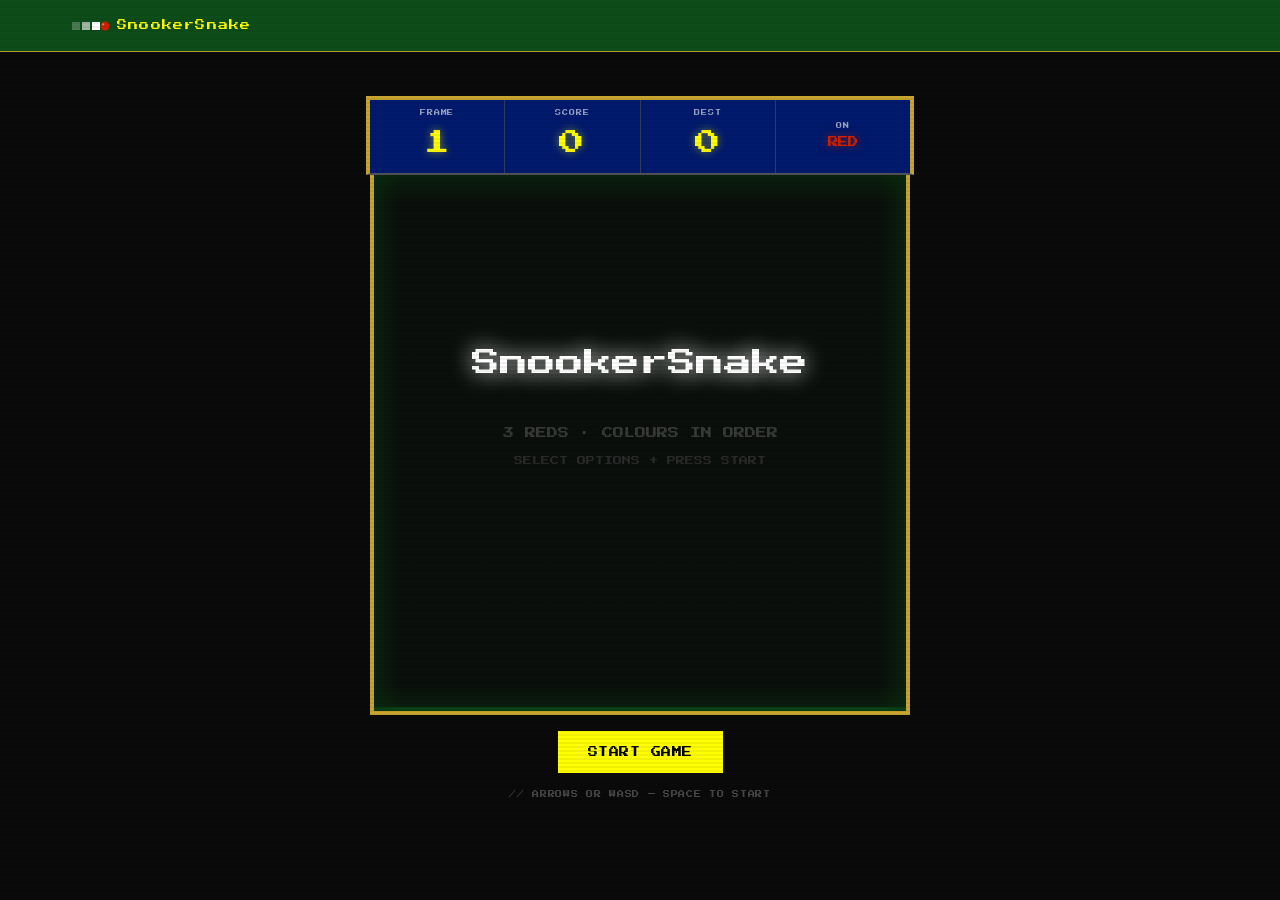
==== commit 8eaaeb5f: "Green nav header, snake+ball icon in title - Game page nav header: #001a6e → #0d4d1a (matches table " ====
--- a/game.html
+++ b/game.html
@@ -16,6 +16,13 @@
   <header class="site-header site-header--scrolled" role="banner">
     <nav class="nav-container" aria-label="Game navigation">
       <a href="index.html" class="nav-logo" aria-label="Back to home">
+        <svg class="snake-icon" width="38" height="10" viewBox="0 0 38 10" aria-hidden="true" xmlns="http://www.w3.org/2000/svg">
+          <rect x="0" y="1" width="8" height="8" fill="rgba(255,255,255,0.25)"/>
+          <rect x="10" y="1" width="8" height="8" fill="rgba(255,255,255,0.6)"/>
+          <rect x="20" y="1" width="8" height="8" fill="rgba(255,255,255,1)"/>
+          <circle cx="33" cy="5" r="4.5" fill="#cc2200"/>
+          <circle cx="31.3" cy="3.3" r="1.1" fill="rgba(255,255,255,0.45)"/>
+        </svg>
         SnookerSnake
       </a>
     </nav>
--- a/styles.css
+++ b/styles.css
@@ -224,6 +224,14 @@
   letter-spacing: 0.1em;
   text-shadow: var(--glow-snake);
   white-space: nowrap;
+  display: flex;
+  align-items: center;
+  gap: 7px;
+}
+
+.snake-icon {
+  flex-shrink: 0;
+  display: block;
 }
 
 .logo-bracket {
--- a/game.css
+++ b/game.css
@@ -36,10 +36,10 @@
 }
 
 /* ============================================================
-   Nav — Teletext blue override for game page
+   Nav — green to match the table
    ============================================================ */
 .game-page .site-header--scrolled {
-  background-color: #001a6e;
+  background-color: #0d4d1a;
   border-bottom-color: #c8a530;
   backdrop-filter: none;
   -webkit-backdrop-filter: none;
